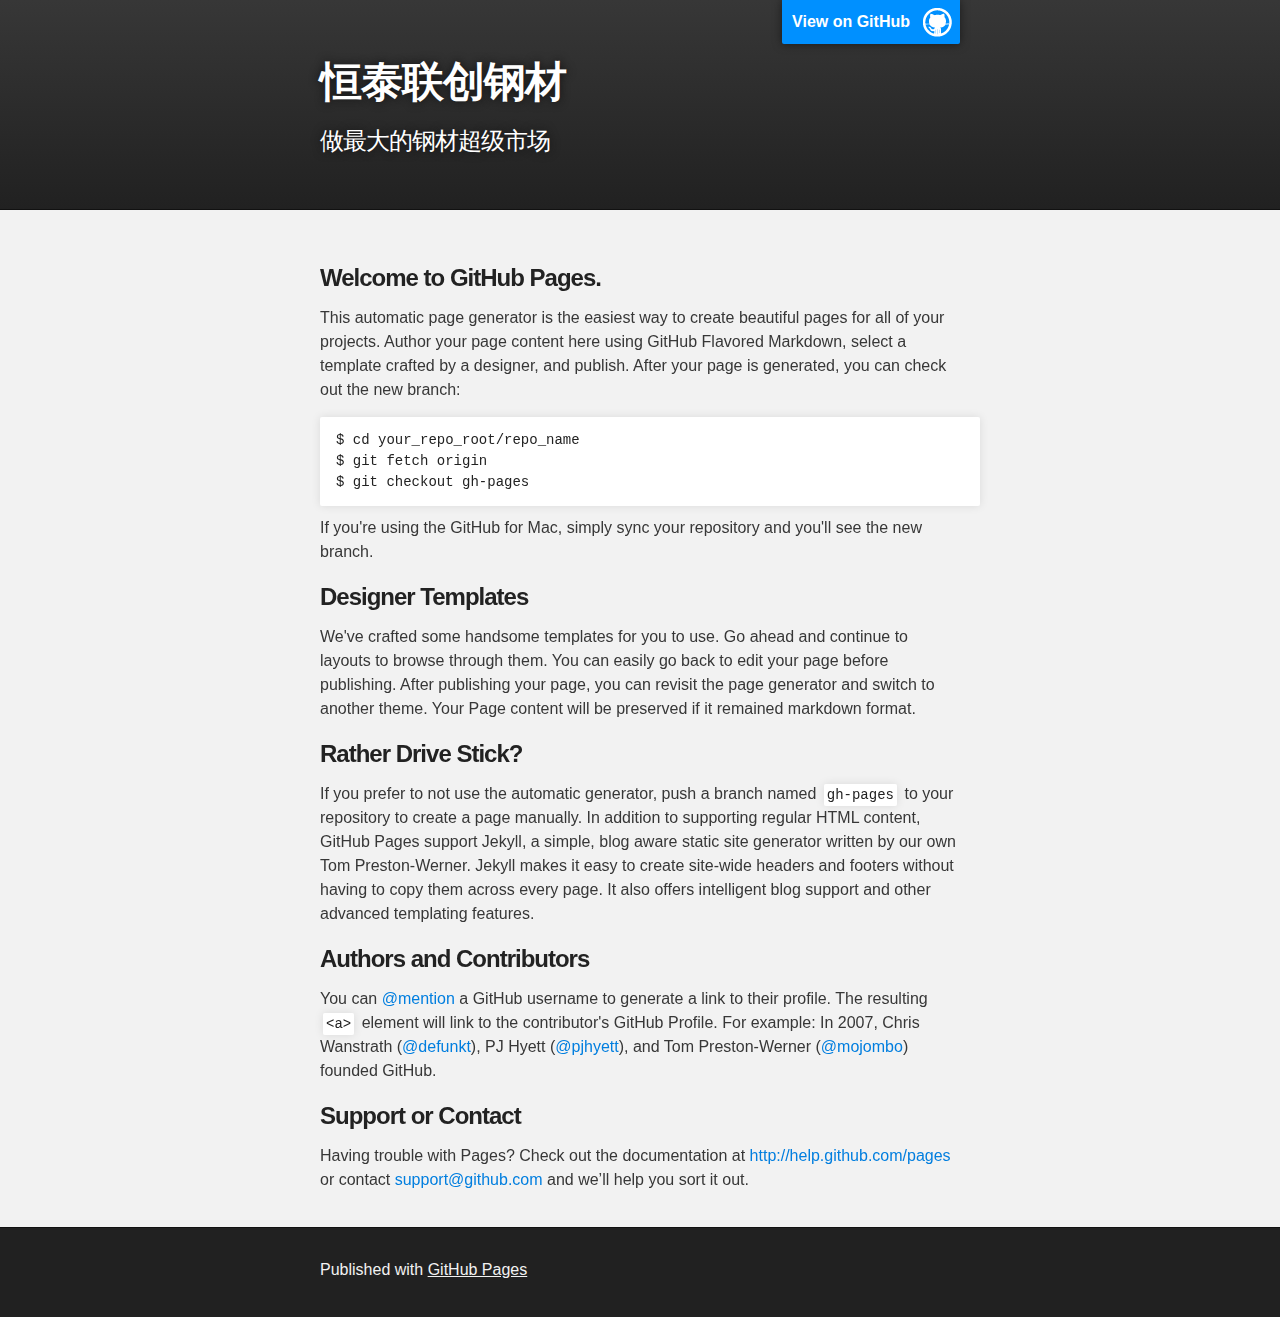
==== index.html @ 29520fbf "Replace master branch with page content via GitHub" ====
<!DOCTYPE html>
<html>

  <head>
    <meta charset='utf-8'>
    <meta http-equiv="X-UA-Compatible" content="chrome=1">
    <meta name="description" content="恒泰联创钢材 : 做最大的钢材超级市场">

    <link rel="stylesheet" type="text/css" media="screen" href="stylesheets/stylesheet.css">

    <title>恒泰联创钢材</title>
  </head>

  <body>

    <!-- HEADER -->
    <div id="header_wrap" class="outer">
        <header class="inner">
          <a id="forkme_banner" href="https://github.com/htsteel">View on GitHub</a>

          <h1 id="project_title">恒泰联创钢材</h1>
          <h2 id="project_tagline">做最大的钢材超级市场</h2>

        </header>
    </div>

    <!-- MAIN CONTENT -->
    <div id="main_content_wrap" class="outer">
      <section id="main_content" class="inner">
        <h3>
<a name="welcome-to-github-pages" class="anchor" href="#welcome-to-github-pages"><span class="octicon octicon-link"></span></a>Welcome to GitHub Pages.</h3>

<p>This automatic page generator is the easiest way to create beautiful pages for all of your projects. Author your page content here using GitHub Flavored Markdown, select a template crafted by a designer, and publish. After your page is generated, you can check out the new branch:</p>

<pre><code>$ cd your_repo_root/repo_name
$ git fetch origin
$ git checkout gh-pages
</code></pre>

<p>If you're using the GitHub for Mac, simply sync your repository and you'll see the new branch.</p>

<h3>
<a name="designer-templates" class="anchor" href="#designer-templates"><span class="octicon octicon-link"></span></a>Designer Templates</h3>

<p>We've crafted some handsome templates for you to use. Go ahead and continue to layouts to browse through them. You can easily go back to edit your page before publishing. After publishing your page, you can revisit the page generator and switch to another theme. Your Page content will be preserved if it remained markdown format.</p>

<h3>
<a name="rather-drive-stick" class="anchor" href="#rather-drive-stick"><span class="octicon octicon-link"></span></a>Rather Drive Stick?</h3>

<p>If you prefer to not use the automatic generator, push a branch named <code>gh-pages</code> to your repository to create a page manually. In addition to supporting regular HTML content, GitHub Pages support Jekyll, a simple, blog aware static site generator written by our own Tom Preston-Werner. Jekyll makes it easy to create site-wide headers and footers without having to copy them across every page. It also offers intelligent blog support and other advanced templating features.</p>

<h3>
<a name="authors-and-contributors" class="anchor" href="#authors-and-contributors"><span class="octicon octicon-link"></span></a>Authors and Contributors</h3>

<p>You can <a href="https://github.com/blog/821" class="user-mention">@mention</a> a GitHub username to generate a link to their profile. The resulting <code>&lt;a&gt;</code> element will link to the contributor's GitHub Profile. For example: In 2007, Chris Wanstrath (<a href="https://github.com/defunkt" class="user-mention">@defunkt</a>), PJ Hyett (<a href="https://github.com/pjhyett" class="user-mention">@pjhyett</a>), and Tom Preston-Werner (<a href="https://github.com/mojombo" class="user-mention">@mojombo</a>) founded GitHub.</p>

<h3>
<a name="support-or-contact" class="anchor" href="#support-or-contact"><span class="octicon octicon-link"></span></a>Support or Contact</h3>

<p>Having trouble with Pages? Check out the documentation at <a href="http://help.github.com/pages">http://help.github.com/pages</a> or contact <a href="mailto:support@github.com">support@github.com</a> and we’ll help you sort it out.</p>
      </section>
    </div>

    <!-- FOOTER  -->
    <div id="footer_wrap" class="outer">
      <footer class="inner">
        <p>Published with <a href="http://pages.github.com">GitHub Pages</a></p>
      </footer>
    </div>

              <script type="text/javascript">
            var gaJsHost = (("https:" == document.location.protocol) ? "https://ssl." : "http://www.");
            document.write(unescape("%3Cscript src='" + gaJsHost + "google-analytics.com/ga.js' type='text/javascript'%3E%3C/script%3E"));
          </script>
          <script type="text/javascript">
            try {
              var pageTracker = _gat._getTracker("UA-55082511-1");
            pageTracker._trackPageview();
            } catch(err) {}
          </script>


  </body>
</html>
---- stylesheets/stylesheet.css ----
/*******************************************************************************
Slate Theme for GitHub Pages
by Jason Costello, @jsncostello
*******************************************************************************/

@import url(pygment_trac.css);

/*******************************************************************************
MeyerWeb Reset
*******************************************************************************/

html, body, div, span, applet, object, iframe,
h1, h2, h3, h4, h5, h6, p, blockquote, pre,
a, abbr, acronym, address, big, cite, code,
del, dfn, em, img, ins, kbd, q, s, samp,
small, strike, strong, sub, sup, tt, var,
b, u, i, center,
dl, dt, dd, ol, ul, li,
fieldset, form, label, legend,
table, caption, tbody, tfoot, thead, tr, th, td,
article, aside, canvas, details, embed,
figure, figcaption, footer, header, hgroup,
menu, nav, output, ruby, section, summary,
time, mark, audio, video {
  margin: 0;
  padding: 0;
  border: 0;
  font: inherit;
  vertical-align: baseline;
}

/* HTML5 display-role reset for older browsers */
article, aside, details, figcaption, figure,
footer, header, hgroup, menu, nav, section {
  display: block;
}

ol, ul {
  list-style: none;
}

table {
  border-collapse: collapse;
  border-spacing: 0;
}

/*******************************************************************************
Theme Styles
*******************************************************************************/

body {
  box-sizing: border-box;
  color:#373737;
  background: #212121;
  font-size: 16px;
  font-family: 'Myriad Pro', Calibri, Helvetica, Arial, sans-serif;
  line-height: 1.5;
  -webkit-font-smoothing: antialiased;
}

h1, h2, h3, h4, h5, h6 {
  margin: 10px 0;
  font-weight: 700;
  color:#222222;
  font-family: 'Lucida Grande', 'Calibri', Helvetica, Arial, sans-serif;
  letter-spacing: -1px;
}

h1 {
  font-size: 36px;
  font-weight: 700;
}

h2 {
  padding-bottom: 10px;
  font-size: 32px;
  background: url('../images/bg_hr.png') repeat-x bottom;
}

h3 {
  font-size: 24px;
}

h4 {
  font-size: 21px;
}

h5 {
  font-size: 18px;
}

h6 {
  font-size: 16px;
}

p {
  margin: 10px 0 15px 0;
}

footer p {
  color: #f2f2f2;
}

a {
  text-decoration: none;
  color: #007edf;
  text-shadow: none;

  transition: color 0.5s ease;
  transition: text-shadow 0.5s ease;
  -webkit-transition: color 0.5s ease;
  -webkit-transition: text-shadow 0.5s ease;
  -moz-transition: color 0.5s ease;
  -moz-transition: text-shadow 0.5s ease;
  -o-transition: color 0.5s ease;
  -o-transition: text-shadow 0.5s ease;
  -ms-transition: color 0.5s ease;
  -ms-transition: text-shadow 0.5s ease;
}

a:hover, a:focus {text-decoration: underline;}

footer a {
  color: #F2F2F2;
  text-decoration: underline;
}

em {
  font-style: italic;
}

strong {
  font-weight: bold;
}

img {
  position: relative;
  margin: 0 auto;
  max-width: 739px;
  padding: 5px;
  margin: 10px 0 10px 0;
  border: 1px solid #ebebeb;

  box-shadow: 0 0 5px #ebebeb;
  -webkit-box-shadow: 0 0 5px #ebebeb;
  -moz-box-shadow: 0 0 5px #ebebeb;
  -o-box-shadow: 0 0 5px #ebebeb;
  -ms-box-shadow: 0 0 5px #ebebeb;
}

p img {
  display: inline;
  margin: 0;
  padding: 0;
  vertical-align: middle;
  text-align: center;
  border: none;
}

pre, code {
  width: 100%;
  color: #222;
  background-color: #fff;

  font-family: Monaco, "Bitstream Vera Sans Mono", "Lucida Console", Terminal, monospace;
  font-size: 14px;

  border-radius: 2px;
  -moz-border-radius: 2px;
  -webkit-border-radius: 2px;
}

pre {
  width: 100%;
  padding: 10px;
  box-shadow: 0 0 10px rgba(0,0,0,.1);
  overflow: auto;
}

code {
  padding: 3px;
  margin: 0 3px;
  box-shadow: 0 0 10px rgba(0,0,0,.1);
}

pre code {
  display: block;
  box-shadow: none;
}

blockquote {
  color: #666;
  margin-bottom: 20px;
  padding: 0 0 0 20px;
  border-left: 3px solid #bbb;
}


ul, ol, dl {
  margin-bottom: 15px
}

ul {
  list-style: inside;
  padding-left: 20px;
}

ol {
  list-style: decimal inside;
  padding-left: 20px;
}

dl dt {
  font-weight: bold;
}

dl dd {
  padding-left: 20px;
  font-style: italic;
}

dl p {
  padding-left: 20px;
  font-style: italic;
}

hr {
  height: 1px;
  margin-bottom: 5px;
  border: none;
  background: url('../images/bg_hr.png') repeat-x center;
}

table {
  border: 1px solid #373737;
  margin-bottom: 20px;
  text-align: left;
 }

th {
  font-family: 'Lucida Grande', 'Helvetica Neue', Helvetica, Arial, sans-serif;
  padding: 10px;
  background: #373737;
  color: #fff;
 }

td {
  padding: 10px;
  border: 1px solid #373737;
 }

form {
  background: #f2f2f2;
  padding: 20px;
}

/*******************************************************************************
Full-Width Styles
*******************************************************************************/

.outer {
  width: 100%;
}

.inner {
  position: relative;
  max-width: 640px;
  padding: 20px 10px;
  margin: 0 auto;
}

#forkme_banner {
  display: block;
  position: absolute;
  top:0;
  right: 10px;
  z-index: 10;
  padding: 10px 50px 10px 10px;
  color: #fff;
  background: url('../images/blacktocat.png') #0090ff no-repeat 95% 50%;
  font-weight: 700;
  box-shadow: 0 0 10px rgba(0,0,0,.5);
  border-bottom-left-radius: 2px;
  border-bottom-right-radius: 2px;
}

#header_wrap {
  background: #212121;
  background: -moz-linear-gradient(top, #373737, #212121);
  background: -webkit-linear-gradient(top, #373737, #212121);
  background: -ms-linear-gradient(top, #373737, #212121);
  background: -o-linear-gradient(top, #373737, #212121);
  background: linear-gradient(top, #373737, #212121);
}

#header_wrap .inner {
  padding: 50px 10px 30px 10px;
}

#project_title {
  margin: 0;
  color: #fff;
  font-size: 42px;
  font-weight: 700;
  text-shadow: #111 0px 0px 10px;
}

#project_tagline {
  color: #fff;
  font-size: 24px;
  font-weight: 300;
  background: none;
  text-shadow: #111 0px 0px 10px;
}

#downloads {
  position: absolute;
  width: 210px;
  z-index: 10;
  bottom: -40px;
  right: 0;
  height: 70px;
  background: url('../images/icon_download.png') no-repeat 0% 90%;
}

.zip_download_link {
  display: block;
  float: right;
  width: 90px;
  height:70px;
  text-indent: -5000px;
  overflow: hidden;
  background: url(../images/sprite_download.png) no-repeat bottom left;
}

.tar_download_link {
  display: block;
  float: right;
  width: 90px;
  height:70px;
  text-indent: -5000px;
  overflow: hidden;
  background: url(../images/sprite_download.png) no-repeat bottom right;
  margin-left: 10px;
}

.zip_download_link:hover {
  background: url(../images/sprite_download.png) no-repeat top left;
}

.tar_download_link:hover {
  background: url(../images/sprite_download.png) no-repeat top right;
}

#main_content_wrap {
  background: #f2f2f2;
  border-top: 1px solid #111;
  border-bottom: 1px solid #111;
}

#main_content {
  padding-top: 40px;
}

#footer_wrap {
  background: #212121;
}



/*******************************************************************************
Small Device Styles
*******************************************************************************/

@media screen and (max-width: 480px) {
  body {
    font-size:14px;
  }

  #downloads {
    display: none;
  }

  .inner {
    min-width: 320px;
    max-width: 480px;
  }

  #project_title {
  font-size: 32px;
  }

  h1 {
    font-size: 28px;
  }

  h2 {
    font-size: 24px;
  }

  h3 {
    font-size: 21px;
  }

  h4 {
    font-size: 18px;
  }

  h5 {
    font-size: 14px;
  }

  h6 {
    font-size: 12px;
  }

  code, pre {
    min-width: 320px;
    max-width: 480px;
    font-size: 11px;
  }

}
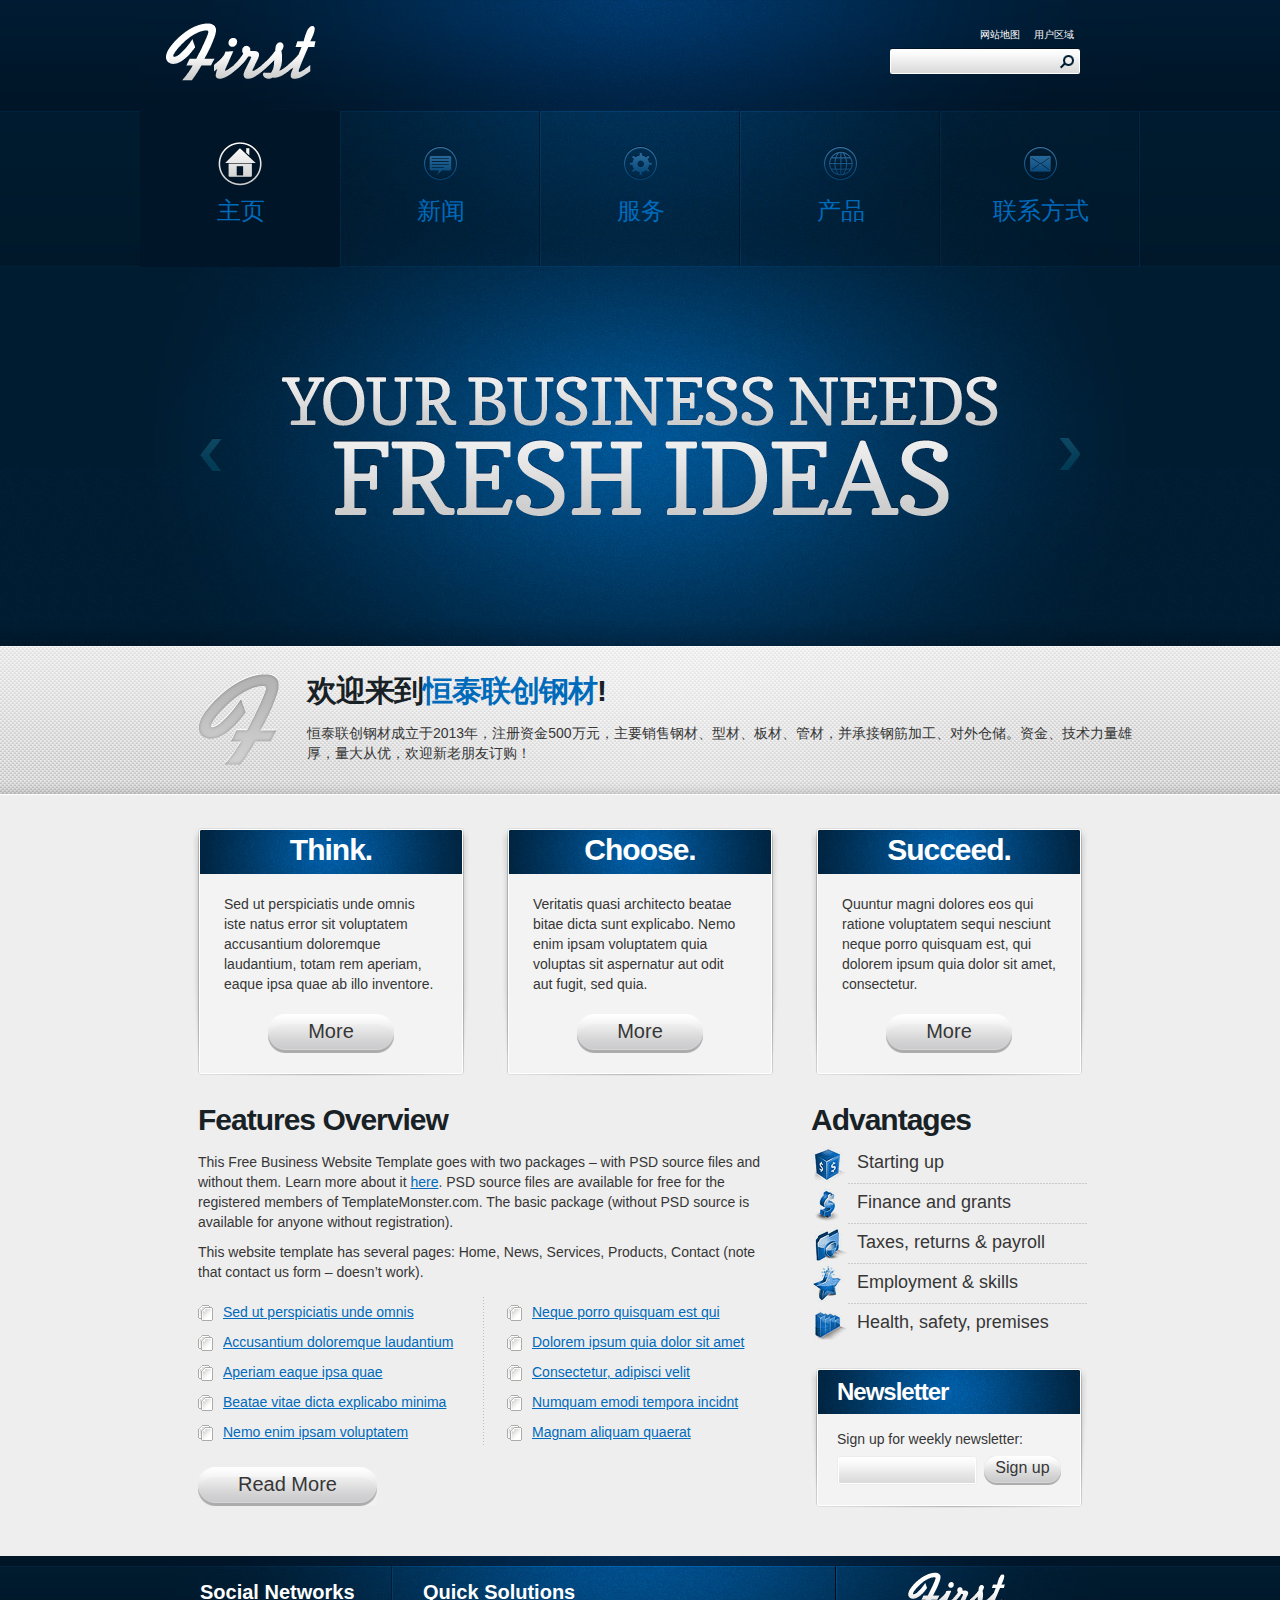
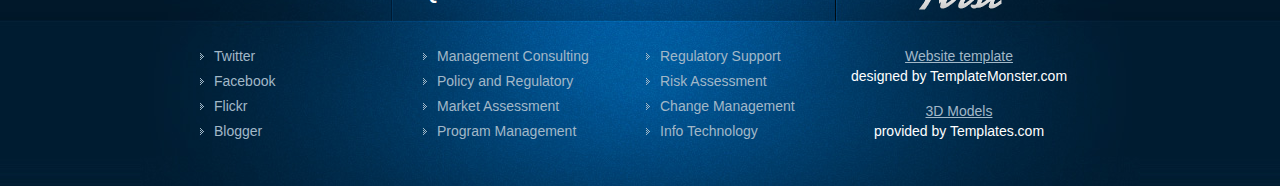
==== commit a1f0b3a0: "Update home page" ====
--- a/index.html
+++ b/index.html
@@ -1,84 +1,252 @@
-<!DOCTYPE html>
-<html>
-
-  <head>
-    <meta charset='utf-8'>
-    <meta http-equiv="X-UA-Compatible" content="chrome=1">
-    <meta name="description" content="恒泰联创钢材 : 做最大的钢材超级市场">
-
-    <link rel="stylesheet" type="text/css" media="screen" href="stylesheets/stylesheet.css">
-
-    <title>恒泰联创钢材</title>
-  </head>
-
-  <body>
-
-    <!-- HEADER -->
-    <div id="header_wrap" class="outer">
-        <header class="inner">
-          <a id="forkme_banner" href="https://github.com/htsteel">View on GitHub</a>
-
-          <h1 id="project_title">恒泰联创钢材</h1>
-          <h2 id="project_tagline">做最大的钢材超级市场</h2>
-
-        </header>
-    </div>
-
-    <!-- MAIN CONTENT -->
-    <div id="main_content_wrap" class="outer">
-      <section id="main_content" class="inner">
-        <h3>
-<a name="welcome-to-github-pages" class="anchor" href="#welcome-to-github-pages"><span class="octicon octicon-link"></span></a>Welcome to GitHub Pages.</h3>
-
-<p>This automatic page generator is the easiest way to create beautiful pages for all of your projects. Author your page content here using GitHub Flavored Markdown, select a template crafted by a designer, and publish. After your page is generated, you can check out the new branch:</p>
-
-<pre><code>$ cd your_repo_root/repo_name
-$ git fetch origin
-$ git checkout gh-pages
-</code></pre>
-
-<p>If you're using the GitHub for Mac, simply sync your repository and you'll see the new branch.</p>
-
-<h3>
-<a name="designer-templates" class="anchor" href="#designer-templates"><span class="octicon octicon-link"></span></a>Designer Templates</h3>
-
-<p>We've crafted some handsome templates for you to use. Go ahead and continue to layouts to browse through them. You can easily go back to edit your page before publishing. After publishing your page, you can revisit the page generator and switch to another theme. Your Page content will be preserved if it remained markdown format.</p>
-
-<h3>
-<a name="rather-drive-stick" class="anchor" href="#rather-drive-stick"><span class="octicon octicon-link"></span></a>Rather Drive Stick?</h3>
-
-<p>If you prefer to not use the automatic generator, push a branch named <code>gh-pages</code> to your repository to create a page manually. In addition to supporting regular HTML content, GitHub Pages support Jekyll, a simple, blog aware static site generator written by our own Tom Preston-Werner. Jekyll makes it easy to create site-wide headers and footers without having to copy them across every page. It also offers intelligent blog support and other advanced templating features.</p>
-
-<h3>
-<a name="authors-and-contributors" class="anchor" href="#authors-and-contributors"><span class="octicon octicon-link"></span></a>Authors and Contributors</h3>
-
-<p>You can <a href="https://github.com/blog/821" class="user-mention">@mention</a> a GitHub username to generate a link to their profile. The resulting <code>&lt;a&gt;</code> element will link to the contributor's GitHub Profile. For example: In 2007, Chris Wanstrath (<a href="https://github.com/defunkt" class="user-mention">@defunkt</a>), PJ Hyett (<a href="https://github.com/pjhyett" class="user-mention">@pjhyett</a>), and Tom Preston-Werner (<a href="https://github.com/mojombo" class="user-mention">@mojombo</a>) founded GitHub.</p>
-
-<h3>
-<a name="support-or-contact" class="anchor" href="#support-or-contact"><span class="octicon octicon-link"></span></a>Support or Contact</h3>
-
-<p>Having trouble with Pages? Check out the documentation at <a href="http://help.github.com/pages">http://help.github.com/pages</a> or contact <a href="mailto:support@github.com">support@github.com</a> and we’ll help you sort it out.</p>
-      </section>
-    </div>
-
-    <!-- FOOTER  -->
-    <div id="footer_wrap" class="outer">
-      <footer class="inner">
-        <p>Published with <a href="http://pages.github.com">GitHub Pages</a></p>
-      </footer>
-    </div>
-
-              <script type="text/javascript">
-            var gaJsHost = (("https:" == document.location.protocol) ? "https://ssl." : "http://www.");
-            document.write(unescape("%3Cscript src='" + gaJsHost + "google-analytics.com/ga.js' type='text/javascript'%3E%3C/script%3E"));
-          </script>
-          <script type="text/javascript">
-            try {
-              var pageTracker = _gat._getTracker("UA-55082511-1");
-            pageTracker._trackPageview();
-            } catch(err) {}
-          </script>
-
-
-  </body>
-</html>
+﻿<!DOCTYPE html>
+<html lang="en">
+<head>
+<title>恒泰联创钢材</title>
+<meta charset="utf-8">
+<link rel="stylesheet" href="css/reset.css" type="text/css" media="all">
+<link rel="stylesheet" href="css/layout.css" type="text/css" media="all">
+<link rel="stylesheet" href="css/style.css" type="text/css" media="all">
+<script type="text/javascript" src="js/jquery-1.4.2.js" ></script>
+<script type="text/javascript" src="js/cufon-yui.js"></script>
+<script type="text/javascript" src="js/cufon-replace.js"></script>  
+<script type="text/javascript" src="js/jquery.nivo.slider.pack.js"></script>
+<script type="text/javascript" src="js/imagepreloader.js"></script>
+<script type="text/javascript">
+	preloadImages([
+	'images/menu1_active.gif',
+	'images/menu2_active.gif',
+	'images/menu3_active.gif',
+	'images/menu4_active.gif',
+	'images/marker_right_active.jpg',
+	'images/marker_left_active.jpg',
+	'images/menu5_active.gif']);
+</script>
+<!--[if lt IE 9]>
+	<script type="text/javascript" src="http://info.template-help.com/files/ie6_warning/ie6_script_other.js"></script>
+	<script type="text/javascript" src="js/html5.js"></script>
+<![endif]-->
+</head>
+<body id="page1">
+<div class="body1">
+	<div class="body2">
+		<div class="main">
+<!-- header -->
+			<header>
+				<div class="wrapper">
+					<h1><a href="index.html" id="logo">First</a></h1>
+					<div class="right">
+						<nav>
+							<ul id="top_nav">
+								<li><a href="#">用户区域</a></li>
+								<li><a href="#">网站地图</a></li>
+							</ul>
+							<form id="search" method="post">
+								<div>
+									<input type="submit" class="submit" value="">
+									<input type="text" class="input">
+								</div>
+							</form>
+						</nav>
+					</div>
+				</div>
+				<nav id="menu">
+					<ul>
+						<li class="nav1" id="active"><a href="index.html">主页</a></li>
+						<li class="nav2"><a href="News.html">新闻</a></li>
+						<li class="nav3"><a href="Services.html">服务</a></li>
+						<li class="nav4"><a href="Products.html">产品</a></li>
+						<li class="nav5"><a href="Contact.html">联系方式</a></li>
+					</ul>
+				</nav>
+			</header>
+			</div>
+		</div>
+	</div>
+	<div class="body3">
+		<div class="body4">
+			<div class="main">
+				<div class="slogan">
+					<div id="slider">
+						<img src="images/text1.jpg" alt="">	
+						<img src="images/text2.jpg" alt="">	
+						<img src="images/text3.jpg" alt="">				
+					</div>
+				</div>
+			</div>
+		</div>
+	</div>
+<!-- / header -->
+<!-- content -->
+	<div class="body5">
+		<div class="body6">
+			<div class="main">
+				<div class="wrapper">
+					<figure class="left"><img src="images/letter1.png" alt=""></figure>
+					<h2>欢迎来到<span>恒泰联创钢材</span>!</h2>
+					恒泰联创钢材成立于2013年，注册资金500万元，主要销售钢材、型材、板材、管材，并承接钢筋加工、对外仓储。资金、技术力量雄厚，量大从优，欢迎新老朋友订购！
+				</div>
+			</div>
+		</div>
+	</div>
+	<div class="body7">
+		<div class="main">
+			<section id="content">
+				<div class="wrapper">
+				<article class="col1">
+					<div class="box1"><div class="box1_bot"><div class="box1_top">
+						<div class="pad"><div class="pad1">
+							<h2 class="center">Think.</h2>
+							<p>Sed ut perspiciatis unde omnis iste natus error sit voluptatem accusantium doloremque laudantium, totam rem aperiam, eaque ipsa quae ab illo inventore.</p>
+							<div class="wrapper center">
+								<a href="#" class="button"><span><span>More</span></span></a>
+							</div>
+						</div></div>
+					</div></div></div>
+        		</article>
+				<article class="col1 pad_left1">
+					<div class="box1"><div class="box1_bot"><div class="box1_top">
+						<div class="pad">
+								<div class="pad1">
+							<h2 class="center">Choose.</h2>
+							<p>Veritatis quasi architecto beatae bitae dicta sunt explicabo. Nemo enim ipsam voluptatem quia voluptas sit aspernatur aut odit aut fugit, sed quia.</p>
+							<div class="wrapper center">
+								<a href="#" class="button"><span><span>More</span></span></a>
+							</div>
+						</div></div>
+					</div></div></div>
+        		</article>
+				<article class="col1 pad_left1">
+					<div class="box1"><div class="box1_bot"><div class="box1_top">
+						<div class="pad">
+								<div class="pad1">
+							<h2 class="center">Succeed.</h2>
+							<p>Quuntur magni dolores eos qui ratione voluptatem sequi nesciunt neque porro quisquam est, qui dolorem ipsum quia dolor sit amet, consectetur.</p>
+							<div class="wrapper center">
+								<a href="#" class="button"><span><span>More</span></span></a>
+							</div>
+						</div></div>
+					</div></div></div>
+        		</article>
+				</div>
+				<div class="wrapper">
+					<article class="col2">
+						<div class="pad1">
+							<h2>Features Overview</h2>
+							<p class="pad_bot1">This Free Business Website Template goes with two packages – with PSD source files and without them. Learn more about it <a target="_blank" href="http://blog.templatemonster.com/2011/02/28/free-website-template-efficient-business/" rel="nofollow">here</a>. PSD source files are available for free for the registered members of TemplateMonster.com. The basic package (without PSD source is available for anyone without registration).</p>
+							<p class="pad_bot2">
+									This website template has several pages: Home, News, Services, Products, Contact (note that contact us form – doesn’t work).</p>
+							<div class="wrapper line1 marg_bot1">
+								<ul class="col1 list1">
+									<li><a href="#">Sed ut perspiciatis unde omnis</a></li>
+									<li><a href="#">Accusantium doloremque laudantium</a></li>
+									<li><a href="#">Aperiam eaque ipsa quae</a></li>
+									<li><a href="#">Beatae vitae dicta explicabo minima</a></li>
+									<li><a href="#">Nemo enim ipsam voluptatem</a></li>
+								</ul>
+								<ul class="list1 pad_left1 left">
+									<li><a href="#">Neque porro quisquam est qui</a></li>
+									<li><a href="#">Dolorem ipsum quia dolor sit amet</a></li>
+									<li><a href="#">Consectetur, adipisci velit</a></li>
+									<li><a href="#">Numquam emodi tempora incidnt</a></li>
+									<li><a href="#">Magnam aliquam quaerat</a></li>
+								</ul>
+							</div>
+							<a href="#" class="button"><span><span>Read More</span></span></a>
+						</div>
+					</article>
+					<article class="col1 pad_left1">
+						<h2>Advantages</h2>
+						<ul class="list2">
+							<li><a href="#"><img src="images/icon1.jpg" alt="">Starting up</a></li>
+							<li><a href="#"><img src="images/icon2.jpg" alt="">Finance and grants</a></li>
+							<li><a href="#"><img src="images/icon3.jpg" alt="">Taxes, returns &amp; payroll</a></li>
+							<li><a href="#"><img src="images/icon4.jpg" alt="">Employment &amp; skills</a></li>
+							<li class="bg_none"><a href="#"><img src="images/icon5.jpg" alt="">Health, safety, premises</a></li>
+						</ul>
+						<div class="box1"><div class="box1_bot"><div class="box1_top">
+							<div class="pad">
+								<h2>Newsletter</h2>
+								Sign up for weekly newsletter:
+								<form id="sign_up" method="post">
+									<div>
+										<input type="text" class="input">
+										<a href="#" onClick="document.getElementById('sign_up').submit()">Sign up</a>
+									</div>
+								</form>
+							</div>
+						</div></div></div>
+					</article>
+				</div>
+			</section>
+		</div>
+	</div>
+			<!-- / content -->
+			<!-- footer -->
+	<div class="body8">
+	<div class="body9">
+		<div class="main">
+			<footer>
+				<div class="col_1">
+					<h3>Social Networks</h3>
+					<ul class="list3">
+						<li><a href="#">Twitter</a></li>
+						<li><a href="#">Facebook</a></li>
+						<li><a href="#">Flickr</a></li>
+						<li><a href="#">Blogger</a></li>
+					</ul>
+				</div>
+				<div class="col_2 pad_left1">
+					<h3>Quick Solutions</h3>
+					<div class="wrapper">
+						<ul class="list3 col_1">
+							<li><a href="#">Management Consulting</a></li>
+							<li><a href="#">Policy and Regulatory</a></li>
+							<li><a href="#">Market Assessment</a></li>
+							<li><a href="#">Program Management</a></li>
+						</ul>
+						<ul class="list3 col_1 pad_left1">
+							<li><a href="#">Regulatory Support</a></li>
+							<li><a href="#">Risk Assessment</a></li>
+							<li><a href="#">Change Management</a></li>
+							<li><a href="#">Info Technology</a></li>
+						</ul>
+					</div>
+				</div>
+				<div class="col_3">
+					<a href="index.html" id="footer_logo">First</a>
+					<p class="center"><a href="http://www.templatemonster.com/" target="_blank">Website template</a><br>designed by TemplateMonster.com</p>
+					<p class="center"><a href="http://www.templates.com/product/3d-models/" target="_blank">3D Models</a><br>provided by Templates.com</p>
+				</div>
+			</footer>
+		</div>
+<!-- / footer -->
+	</div>
+</div>
+<script type="text/javascript"> Cufon.now(); </script>
+<script type="text/javascript">
+	$(window).load(function() {
+	$('#slider').nivoSlider({
+        effect:'sliceDown', //Specify sets like: 'fold,fade,sliceDown, sliceDownLeft, sliceUp, sliceUpLeft, sliceUpDown, sliceUpDownLeft'    
+        slices:20,
+        animSpeed:300,
+        pauseTime:9999999999,
+        startSlide:0, //Set starting Slide (0 index)
+        directionNav:true, //Next & Prev
+        directionNavHide:false, //Only show on hover
+        controlNav:false, //1,2,3...
+        controlNavThumbs:false, //Use thumbnails for Control Nav
+        controlNavThumbsFromRel:false, //Use image rel for thumbs
+        controlNavThumbsSearch: '.jpg', //Replace this with...
+        controlNavThumbsReplace: '_thumb.jpg', //...this in thumb Image src
+        keyboardNav:true, //Use left & right arrows
+        pauseOnHover:true, //Stop animation while hovering
+        manualAdvance:false, //Force manual transitions
+        captionOpacity:1, //Universal caption opacity
+        beforeChange: function(){},
+        afterChange: function(){},
+        slideshowEnd: function(){} //Triggers after all slides have been shown
+    });
+    });
+</script>
+</body>
+</html>--- a/css/layout.css
+++ b/css/layout.css
@@ -0,0 +1,11 @@
+.col1, .col2, .col3, .cols {float:left}
+.col1 {width:276px}
+.col2 {width:585px}
+/* index.html */
+/* index-1.html */
+#page2 .cols {width:525px;padding-bottom:2px}
+/* index-2.html */
+/* index-3.html */
+/* index-4.html */
+/* index-5.html */
+/* index-6.html */--- a/css/style.css
+++ b/css/style.css
@@ -0,0 +1,144 @@
+/* Getting the new tags to behave */
+article, aside, audio, canvas, command, datalist, details, embed, figcaption, figure, footer, header, hgroup, keygen, meter, nav, output, progress, section, source, video {display:block}
+mark, rp, rt, ruby, summary, time {display:inline}
+/* Left & Right alignment */
+.left {float:left}
+.right {float:right}
+.wrapper {width:100%;overflow:hidden}
+.center {text-align:center}
+body {background:#001527;border:0;font:14px Arial, Helvetica, sans-serif;color:#363636;line-height:20px}
+.css3{border-radius:8px;-moz-border-radius:8px;-webkit-border-radius:8px;box-shadow:0 0 4px rgba(0, 0, 0, .4);-moz-box-shadow:0 0 4px rgba(0, 0, 0, .4);-webkit-box-shadow:0 0 4px rgba(0, 0, 0, .4);behavior:url(js/PIE.htc);position:relative}
+.main {margin:0 auto;width:1000px;position:relative}
+.body1 {background:url(../images/bg_top_repeat.gif) top repeat-x #001527}
+.body2 {background:url(../images/bg_top1.jpg) top center no-repeat}
+.body3 {background:url(../images/bg_top2_repeat.jpg) top repeat-x}
+.body4 {background:url(../images/bg_top2.jpg) top center no-repeat;height:379px}
+.body5 {background:url(../images/bg_top3_repeat.jpg) top center repeat-x}
+.body6 {background:url(../images/bg_top3.jpg) top center no-repeat;padding:28px 28px}
+.body7 {background:#eeeeee}
+.body8 {background:url(../images/bg_bot_repeat.jpg) top repeat-x}
+.body9 {background:url(../images/bg_bot.jpg) top center no-repeat;height:230px}
+/* main layout */
+a {color:#006abb;text-decoration:underline;outline:none}
+a:hover {text-decoration:none}
+h1 {float:left;padding:21px 0 0 24px}
+h2 {font-size:30px;color:#182125;line-height:1.2em;padding:26px 0 14px 0;letter-spacing:-1px}
+h2 span {color:#006abb}
+h3 {font-size:20px;color:#fff;line-height:1.2em;padding:24px 0 40px 0}
+p {padding-bottom:20px}
+/* header */
+header{}
+#logo {display:block;background:url(../images/logo.gif) no-repeat;width:153px;height:60px;text-indent:-9999px}
+header .right{padding-right:59px;width:500px}
+#top_nav {padding:25px 0 0px 0;float:right;width:500px}
+#top_nav li {float:right;padding:0 7px}
+#top_nav li a {font-size:10px;color:#fff;text-transform:uppercase;text-decoration:none}
+#top_nav li a:hover {text-decoration:underline}
+#search {background:url(../images/search.jpg) no-repeat;width:191px;height:26px;float:right;margin-top:3px}
+#search .submit {float:right;background:none;height:26px;width:28px;cursor:pointer}
+#search .input {float:right;width:153px;height:16px;padding:5px 0 5px 10px;font:14px Arial, Helvetica, sans-serif;color:#000;background:none}
+#menu {background:url(../images/menu_border.gif) top left no-repeat;margin-top:30px}
+#menu ul {background:url(../images/menu_border.gif) top right no-repeat;width:100%;overflow:hidden}
+#menu li {float:left;padding-left:2px}
+#menu li a {display:block;height:66px;width:198px;font-size:24px;padding-top:90px;text-align:center;text-decoration:none;text-transform:uppercase}
+#menu li a:hover, #menu #menu_active a{}
+.nav1 {background:url(../images/menu1.gif) center 35px no-repeat}
+.nav2 {background:url(../images/menu2.gif) center 35px no-repeat}
+.nav3 {background:url(../images/menu3.gif) center 35px no-repeat}
+.nav4 {background:url(../images/menu4.gif) center 35px no-repeat}
+.nav5 {background:url(../images/menu5.gif) center 35px no-repeat}
+.nav1:hover, .nav1#active {background:url(../images/menu1_active.gif) center 31px no-repeat #001527}
+.nav2:hover, .nav2#active {background:url(../images/menu2_active.gif) center 31px no-repeat #001527}
+.nav3:hover, .nav3#active {background:url(../images/menu3_active.gif) center 31px no-repeat #001527}
+.nav4:hover, .nav4#active {background:url(../images/menu4_active.gif) center 31px no-repeat #001527}
+.nav5:hover, .nav5#active {background:url(../images/menu5_active.gif) center 31px no-repeat #001527}
+.slogan {background:url(../images/text.gif) center 108px no-repeat;height:141px;overflow:hidden;position:relative;padding-top:108px}
+.slogan a {margin-top:64px}
+/* The Nivo Slider styles */
+#slider {height:141px;position:absolute !important;top:0;width:981px;left:82px;top:108px}
+.nivoSlider {position:absolute}
+.nivoSlider img {top:0px;left:0px}
+/* If an image is wrapped in a link */
+.nivoSlider a.nivo-imageLink {position:absolute;top:0px;left:0px;width:100%;height:100%;border:0;padding:0;margin:0;z-index:60;display:none}
+/* The slices in the Slider */
+.nivo-slice {display:block;position:absolute;z-index:50;height:100%}
+/* Direction nav styles (e.g. Next & Prev) */
+.nivo-directionNav a {position:absolute;margin-top:63px;z-index:99;cursor:pointer;text-indent:-9999px;width:21px;height:33px}
+.nivo-prevNav {left:-22px; display:block;background:url(../images/marker_left.jpg) no-repeat}
+.nivo-nextNav {right:123px;background:url(../images/marker_right.jpg) no-repeat}
+.nivo-prevNav:hover {background:url(../images/marker_left_active.jpg) no-repeat}
+.nivo-nextNav:hover {background:url(../images/marker_right_active.jpg) no-repeat}
+/* content */
+#content {width:100%;overflow:hidden;padding:33px 0 48px 53px}
+.body6 figure {padding-left:58px}
+#page2 .body6 figure {padding-left:53px}
+#page2 #content, #page3 #content, #page4 #content, #page5 #content {padding-top:0}
+#page3 #content {padding-bottom:37px}
+#page2 .col2 figure {margin-right:10px}
+#page4 .body6 {padding-bottom:25px}
+#page4 .marg_bot1 {margin-bottom:14px}
+#page4 #content {padding-bottom:44px}
+.body6 h2 {padding:0 0 14px 0;margin-top:-1px;letter-spacing:-1px;float:left;width:820px}
+.pad_left1 {padding-left:33px}
+.pad1 {padding:0 5px}
+.pad_bot1 {padding-bottom:10px}
+.pad_bot2 {padding-bottom:15px}
+.marg_bot1 {margin-bottom:20px}
+.box1 {background:url(../images/box_repeat.gif) center repeat-y} 
+.box1_bot {background:url(../images/box_bot.gif) center bottom no-repeat}
+.box1_top {background:url(../images/box_top.jpg) center top no-repeat;width:100%}
+.box1 .pad {padding:0 26px;padding-bottom:23px}
+.box1 h2 {font-size:24px;line-height:1.2em;color:#fff;padding:10px 0 22px 0}
+.box1 h2.center {font-size:30px;line-height:1.2em;padding:4px 0 26px 0;letter-spacing:-1px}
+.box1 .button {background:url(../images/button2_bg.gif) top repeat-x}
+.box1 .button span {background:url(../images/button2_left.gif) top left no-repeat}
+.box1 .button span span {background:url(../images/button2_right.gif) top right no-repeat}
+.box2 {background:url(../images/box2_repeat.gif) left repeat-y;margin-bottom:11px} 
+.box2_top {background:url(../images/box2_top.gif) left top no-repeat}
+.box2_bot {background:url(../images/box2_bot.gif) left bottom no-repeat;width:100%}
+.box2 .pad {padding:15px 25px 13px}
+.box2 figure {margin-right:10px}
+.box2 a {display:block;margin-bottom:5px;text-decoration:none;margin-top:-2px}
+.box2 a:hover {text-decoration:underline}
+.box2 .cols {width:490px}
+.button {background:url(../images/button1_bg.gif) top repeat-x;display:inline-block;font-size:20px;color:#363636;line-height:34px;text-decoration:none}
+.button span {display:block;background:url(../images/button1_left.gif) top left no-repeat}
+.button span span {padding:0 40px;background:url(../images/button1_right.gif) top right no-repeat;height:39px}
+.button:hover {color:#006abb} 
+.font1 {font-size:12px;display:block;padding-bottom:5px;margin-top:-2px}
+.line1 {background:url(../images/line_ver1.gif) 285px 0 repeat-y}
+.list1 li {line-height:30px}
+.list1 li a {padding-left:25px;background:url(../images/marker_1.gif) 0 8px no-repeat;display:inline-block}
+.list2 {margin-top:-8px;padding-bottom:24px}
+.list2 li {line-height:37px;background:url(../images/line_hor1.gif) bottom repeat-x}
+.list2 .bg_none {background:none}
+.list2 li a {font-size:18px;color:#363636;text-decoration:none}
+.list2 li a:hover {color:#006abb}
+.list2 li img {margin-right:10px}
+.list3 li {line-height:25px}
+.list3 li a {text-decoration:none;padding-left:14px;background:url(../images/marker_2.gif) 0 5px no-repeat}
+.list3 li a:hover {text-decoration:underline}
+/* footer */
+footer {padding:0 0 0 60px;color:#fff}
+footer a {color:#a2b8c8}
+footer p {padding-bottom:15px}
+.col_1 {width:190px;float:left}
+.col_2 {width:413px;float:left}
+.col_3 {width:230px;float:left;padding-left:8px}
+#footer_logo {display:block;margin:15px 0 36px 64px;background:url(../images/footer_logo.gif) no-repeat;width:98px;height:39px;text-indent:-9999px}
+/* forms */
+#ContactForm {margin-top:-4px;line-height:26px}
+#ContactForm strong {float:left;width:70px;font-weight:normal}
+#ContactForm .wrapper {min-height:30px}
+#ContactForm .bg {background:url(../images/input2.gif) no-repeat;float:left}
+#ContactForm .textarea_box {min-height:260px}
+#ContactForm .textarea_box .bg {background:url(../images/textarea.gif) no-repeat;float:left}
+#ContactForm a span span {padding:0}
+#ContactForm a {margin-right:20px;float:right;width:110px;text-align:center}
+#ContactForm .input {width:277px;height:17px;background:none;padding:6px 10px;color:#000;font:14px Arial, Helvetica, sans-serif}
+#ContactForm textarea {overflow:auto;width:464px;height:228px;background:none;padding:6px 10px;color:#000;font:14px Arial, Helvetica, sans-serif;margin:0}
+#sign_up {width:100%;height:29px;overflow:hidden;padding-top:7px}
+#sign_up .input {float:left;background:url(../images/input.gif) no-repeat;width:120px;height:17px;padding:6px 10px;font:14px Arial, Helvetica, sans-serif;color:#000;margin-right:7px}
+#sign_up a {font-size:16px;float:left;background:url(../images/sign_up.gif) no-repeat;width:77px;text-align:center;line-height:24px;height:29px;color:#363636;text-decoration:none}
+#sign_up a:hover {color:#006abb}
+#sign_up{}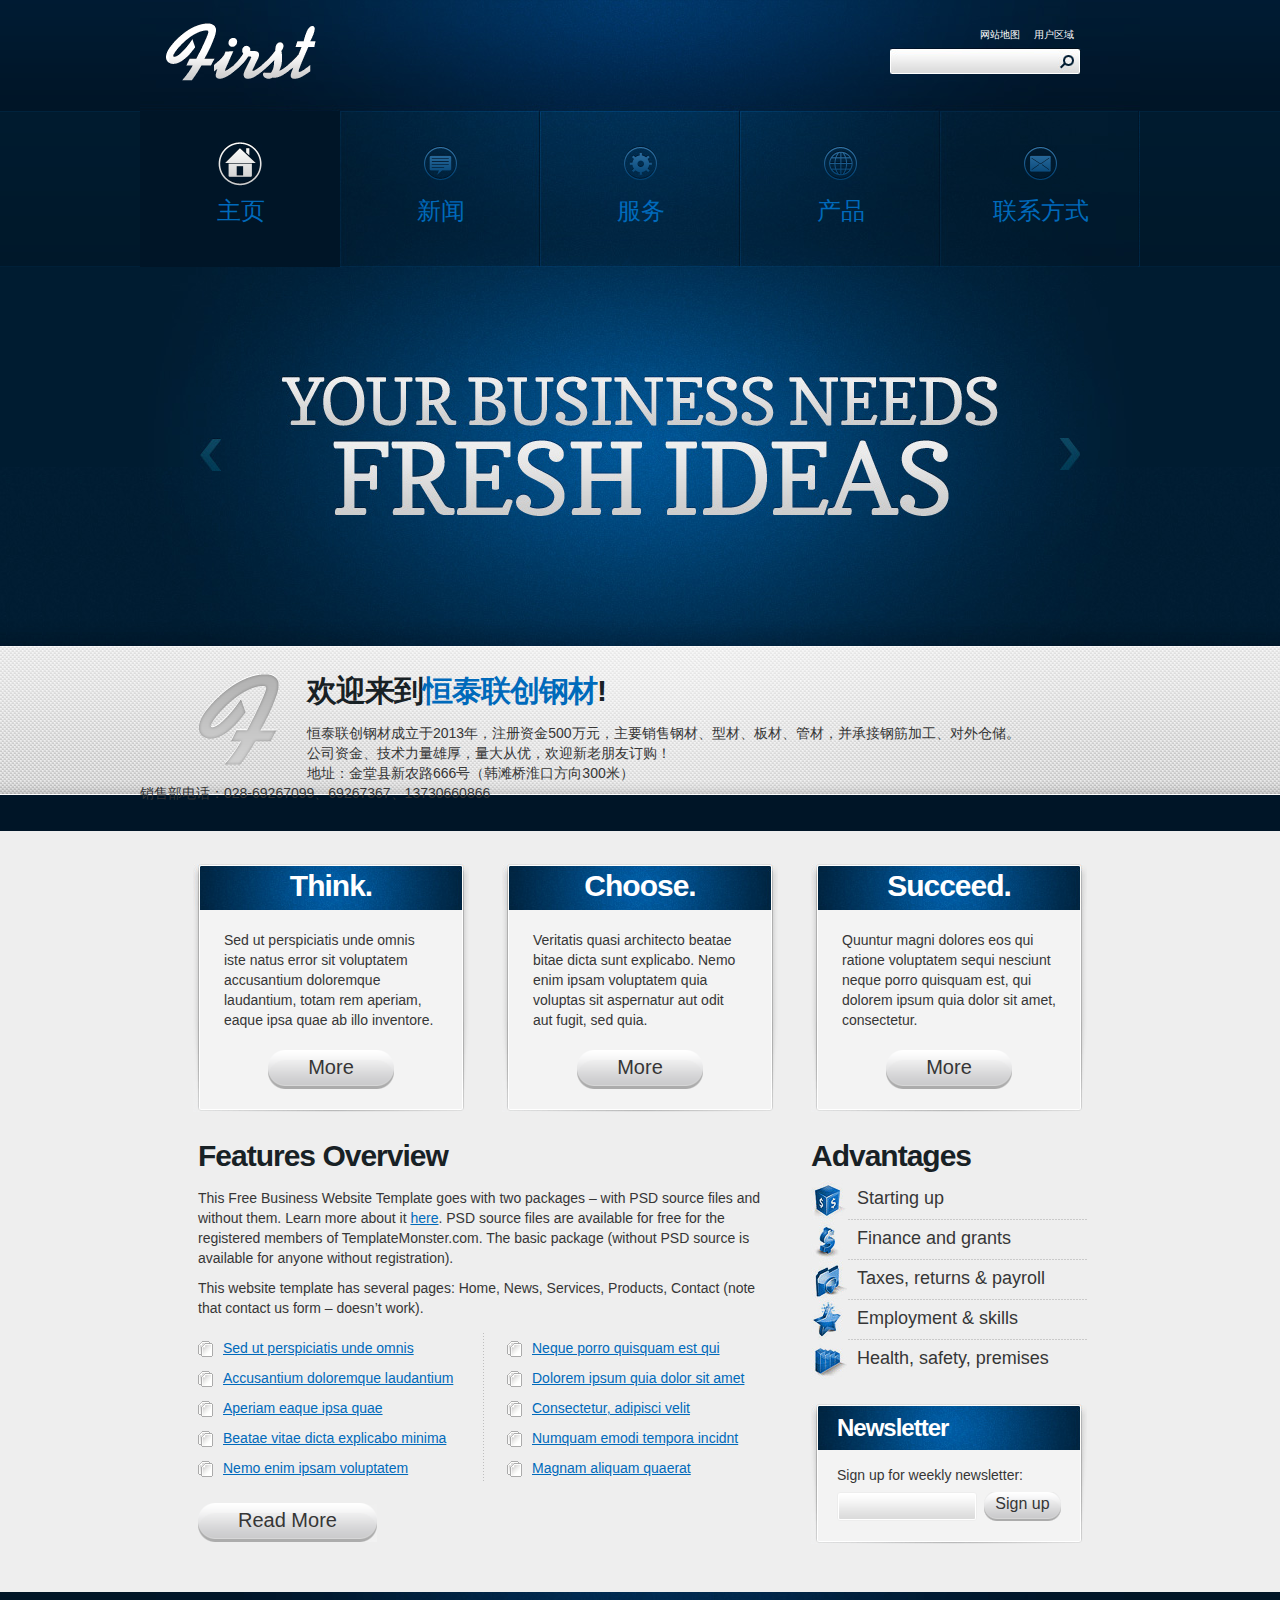
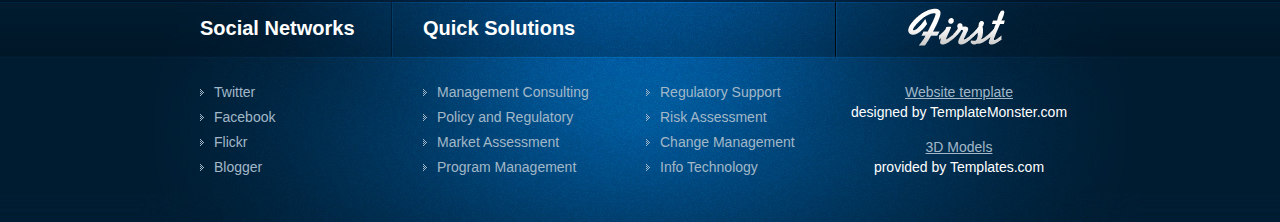
==== commit acc9c992: "Update Home page" ====
--- a/index.html
+++ b/index.html
@@ -83,7 +83,10 @@
 				<div class="wrapper">
 					<figure class="left"><img src="images/letter1.png" alt=""></figure>
 					<h2>欢迎来到<span>恒泰联创钢材</span>!</h2>
-					恒泰联创钢材成立于2013年，注册资金500万元，主要销售钢材、型材、板材、管材，并承接钢筋加工、对外仓储。资金、技术力量雄厚，量大从优，欢迎新老朋友订购！
+					恒泰联创钢材成立于2013年，注册资金500万元，主要销售钢材、型材、板材、管材，并承接钢筋加工、对外仓储。
+                                         </br>公司资金、技术力量雄厚，量大从优，欢迎新老朋友订购！
+                                         </br>地址：金堂县新农路666号（韩滩桥淮口方向300米）
+                                         </br>销售部电话：028-69267099、69267367、13730660866
 				</div>
 			</div>
 		</div>
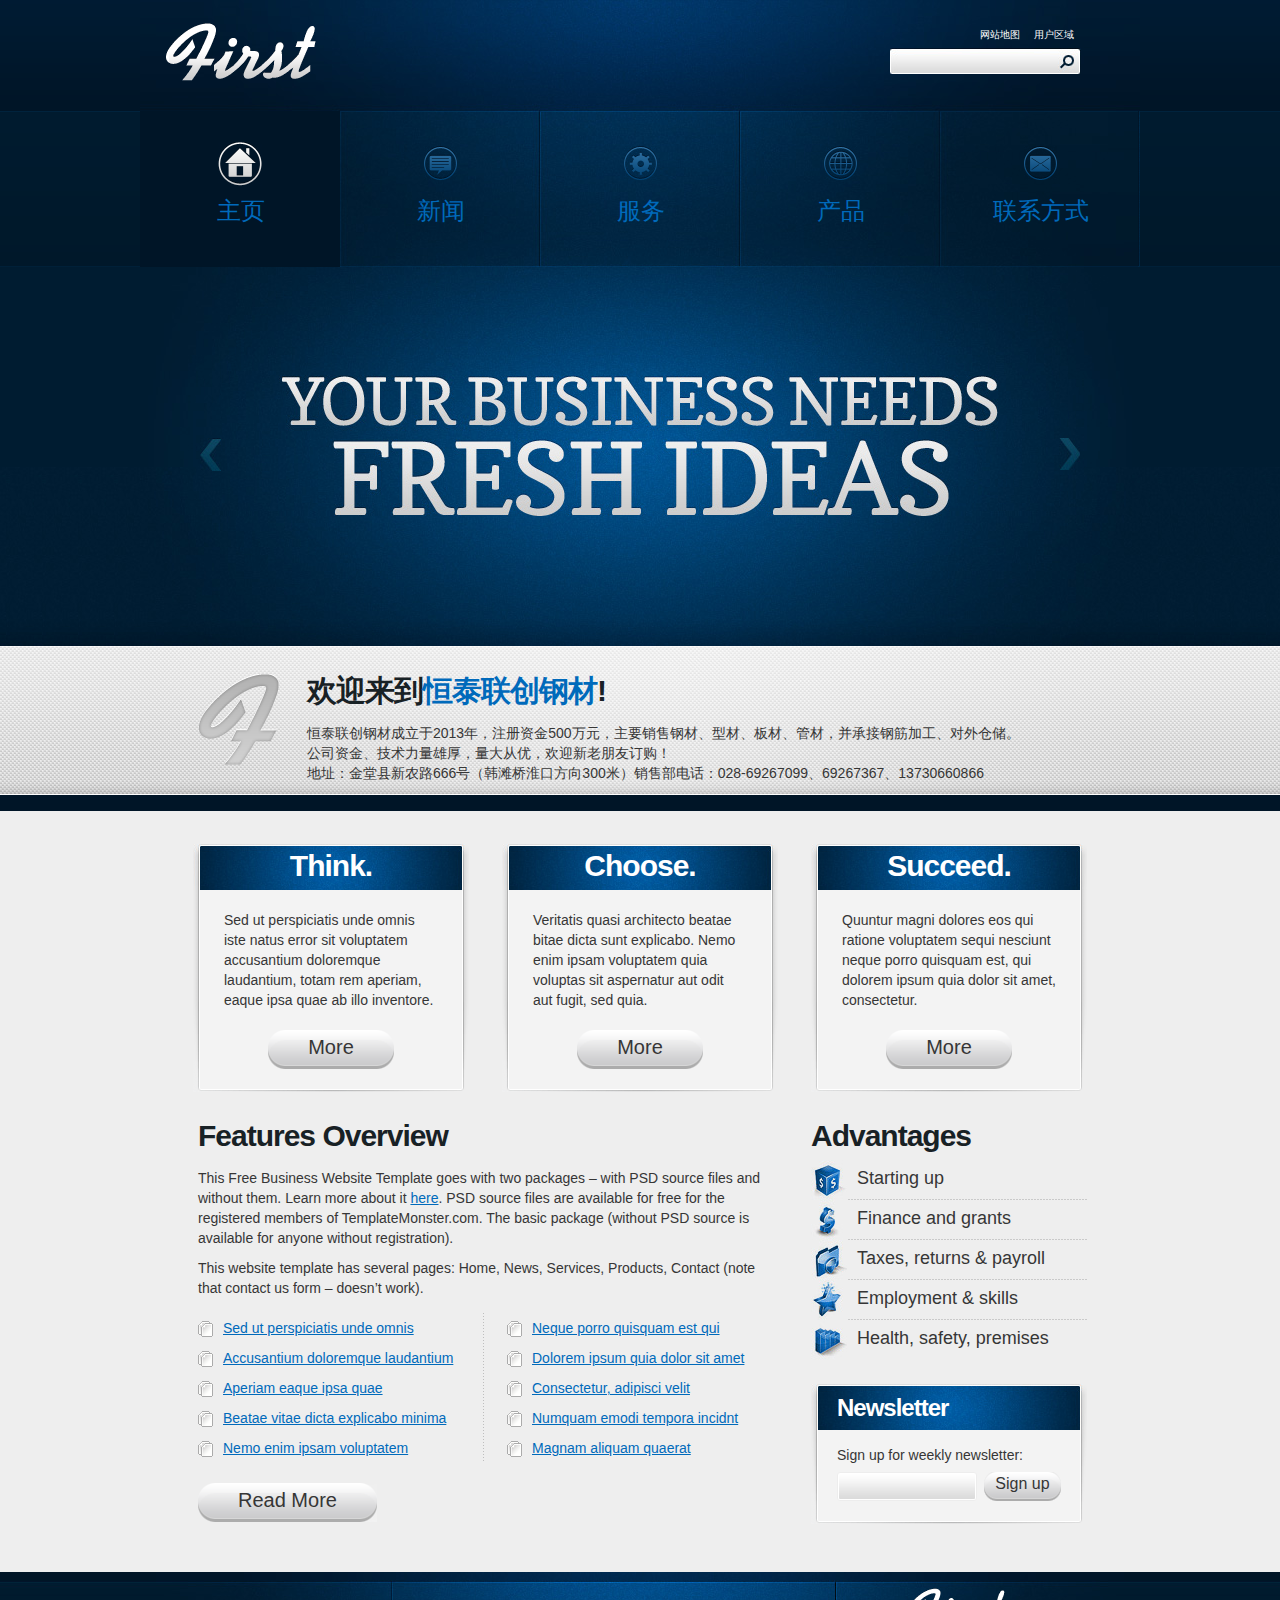
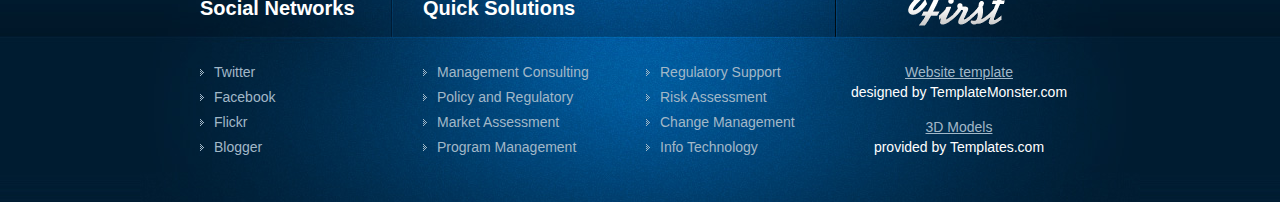
==== commit 086565a3: "modify homepage" ====
--- a/index.html
+++ b/index.html
@@ -85,8 +85,7 @@
 					<h2>欢迎来到<span>恒泰联创钢材</span>!</h2>
 					恒泰联创钢材成立于2013年，注册资金500万元，主要销售钢材、型材、板材、管材，并承接钢筋加工、对外仓储。
                                          </br>公司资金、技术力量雄厚，量大从优，欢迎新老朋友订购！
-                                         </br>地址：金堂县新农路666号（韩滩桥淮口方向300米）
-                                         </br>销售部电话：028-69267099、69267367、13730660866
+                                         </br>地址：金堂县新农路666号（韩滩桥淮口方向300米）销售部电话：028-69267099、69267367、13730660866
 				</div>
 			</div>
 		</div>
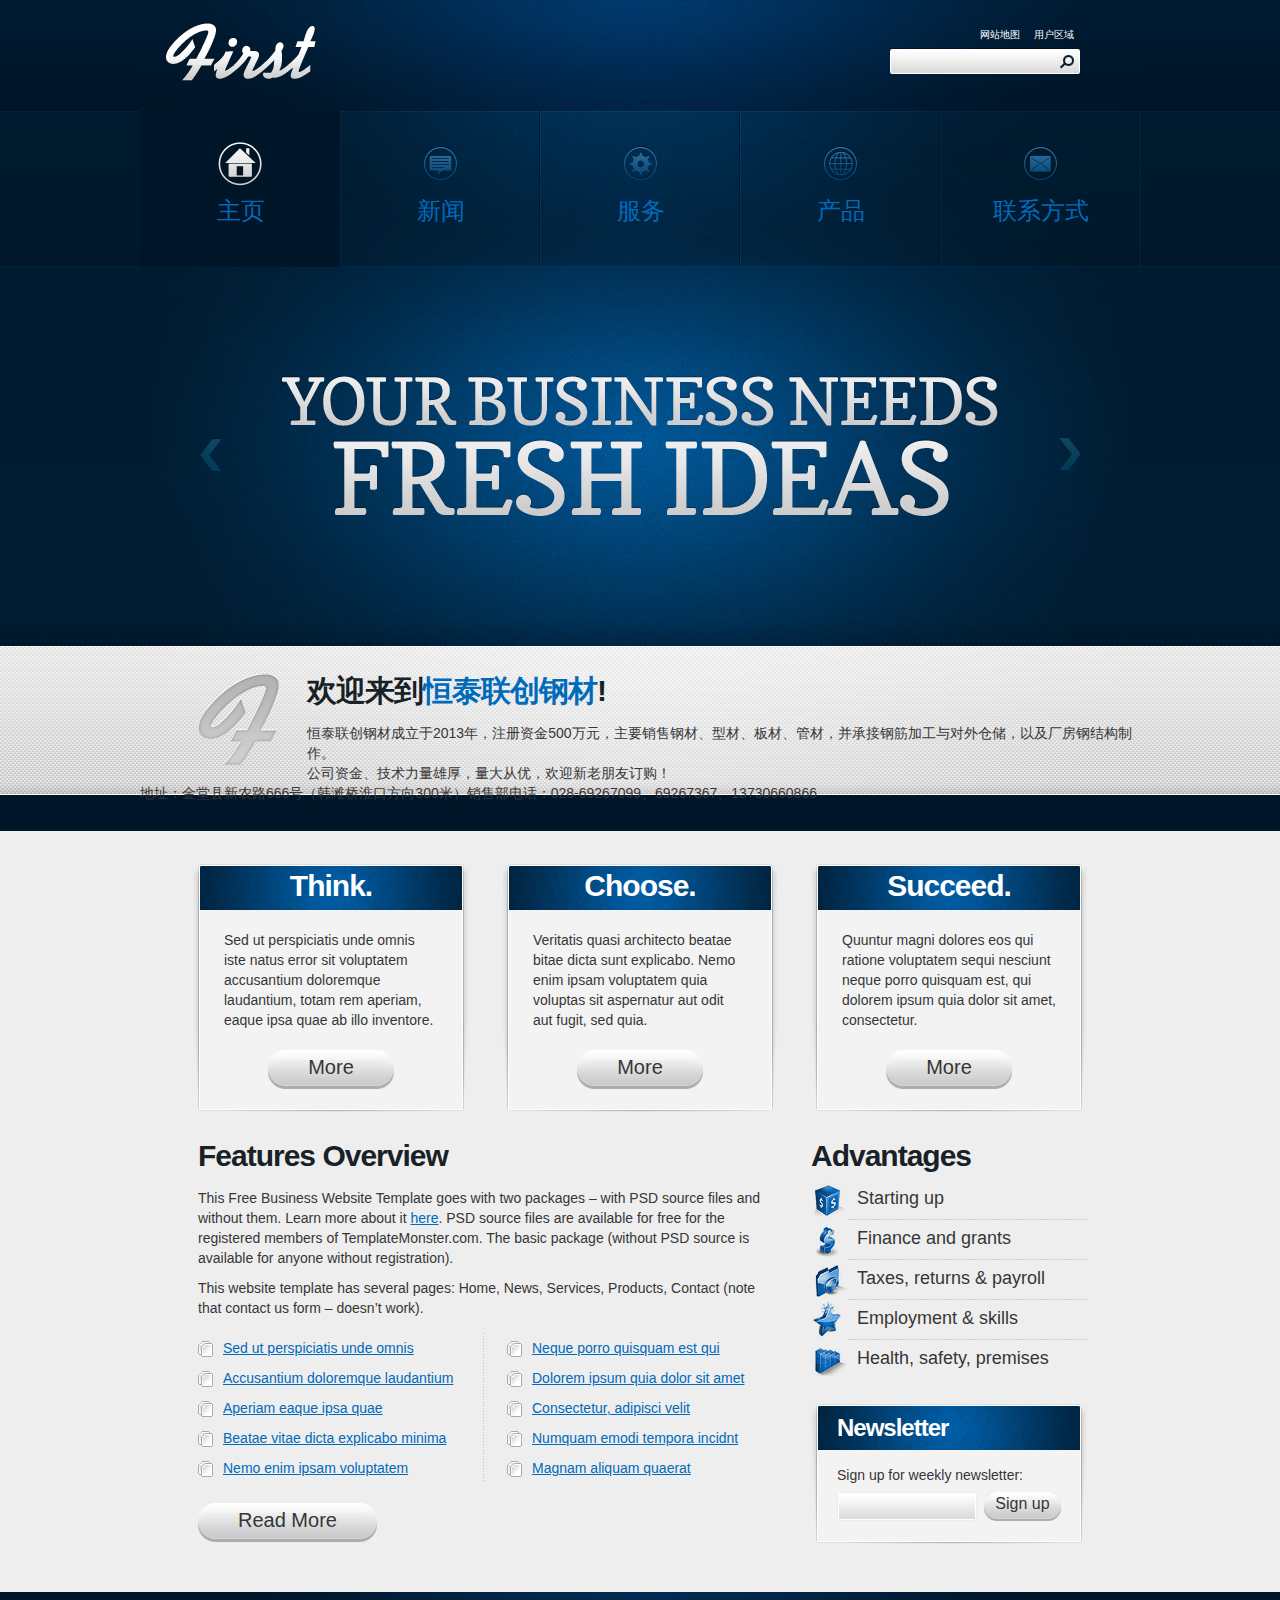
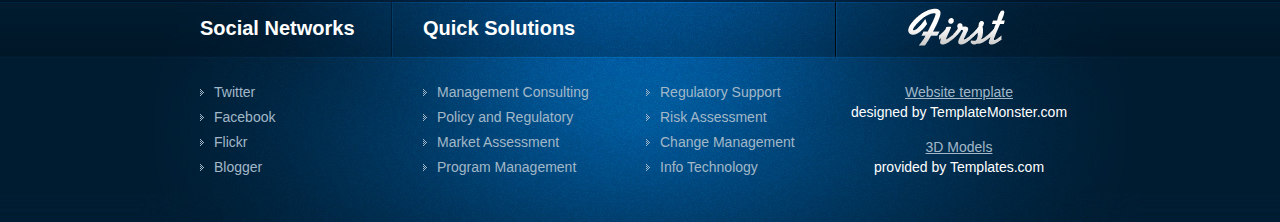
==== commit eafcdf2b: "modify homepage" ====
--- a/index.html
+++ b/index.html
@@ -83,7 +83,7 @@
 				<div class="wrapper">
 					<figure class="left"><img src="images/letter1.png" alt=""></figure>
 					<h2>欢迎来到<span>恒泰联创钢材</span>!</h2>
-					恒泰联创钢材成立于2013年，注册资金500万元，主要销售钢材、型材、板材、管材，并承接钢筋加工、对外仓储。
+					恒泰联创钢材成立于2013年，注册资金500万元，主要销售钢材、型材、板材、管材，并承接钢筋加工与对外仓储，以及厂房钢结构制作。
                                          </br>公司资金、技术力量雄厚，量大从优，欢迎新老朋友订购！
                                          </br>地址：金堂县新农路666号（韩滩桥淮口方向300米）销售部电话：028-69267099、69267367、13730660866
 				</div>
@@ -251,4 +251,4 @@
     });
 </script>
 </body>
-</html>+</html>
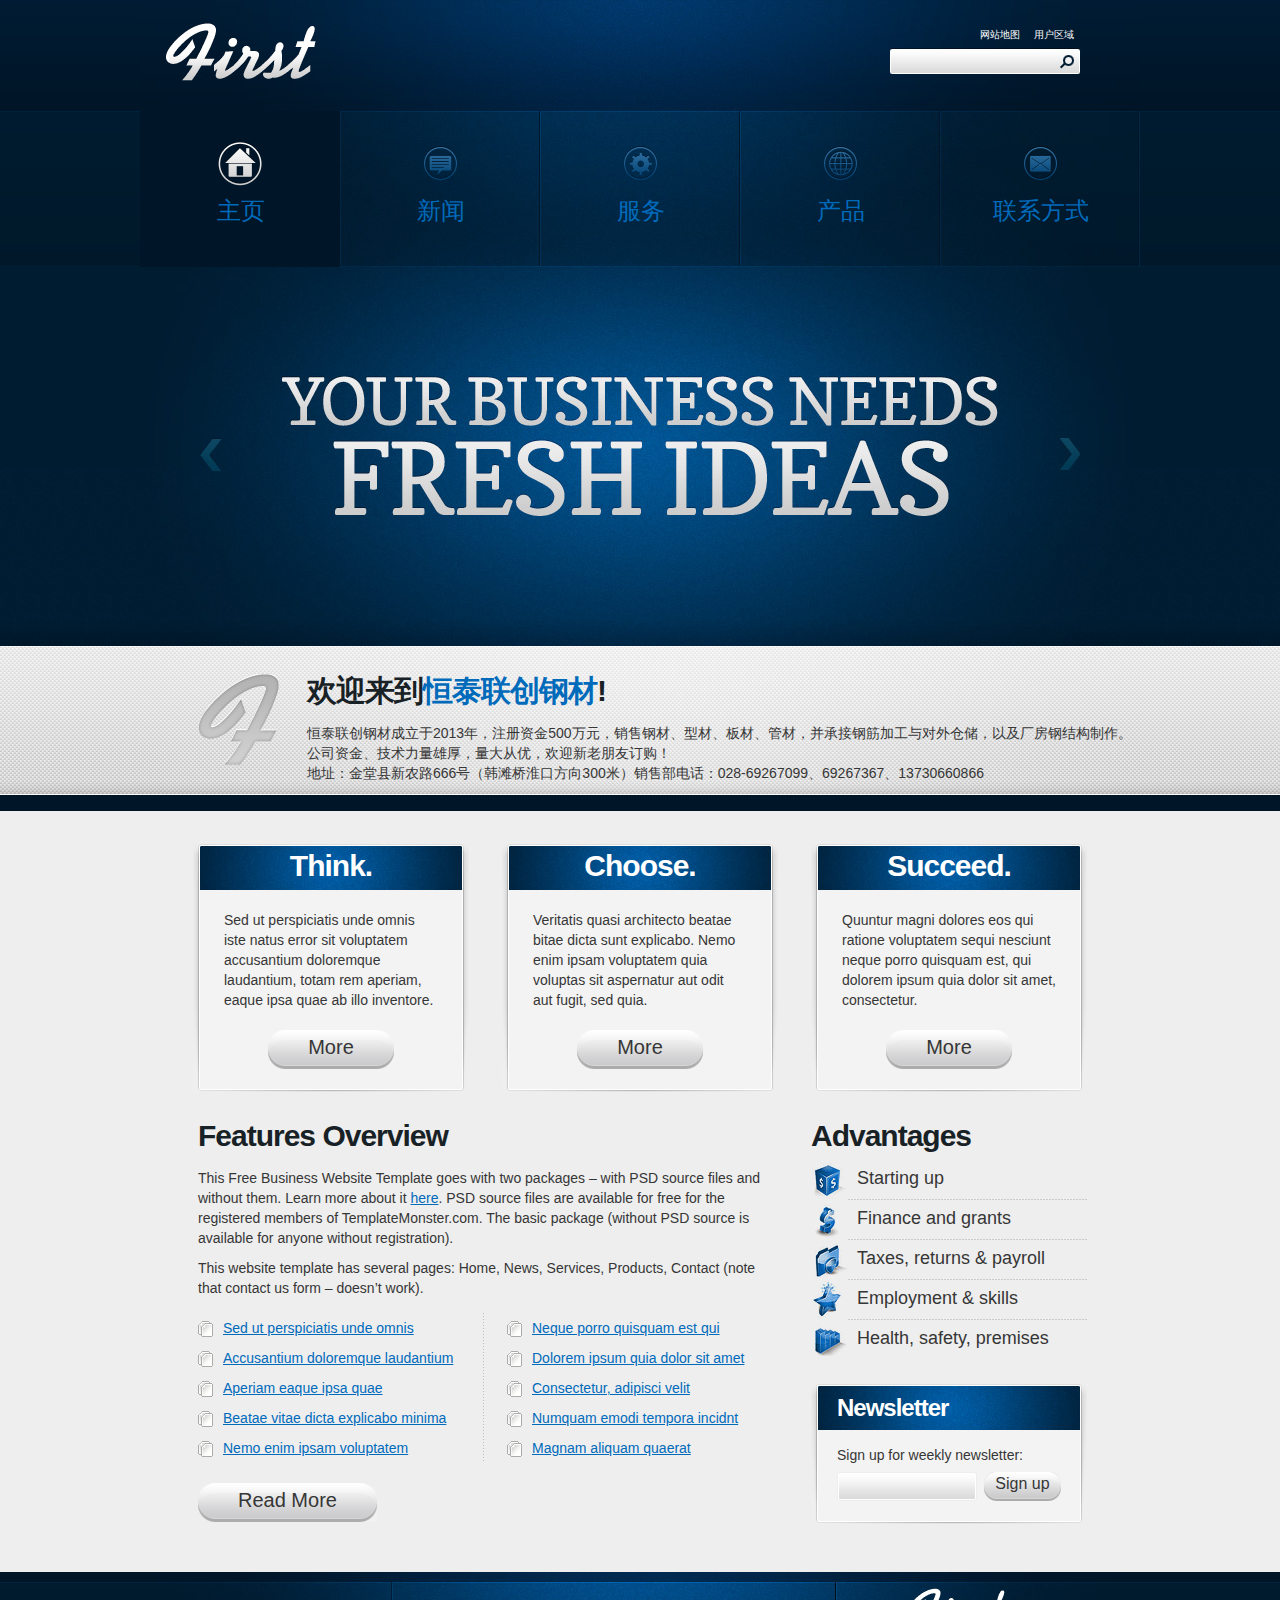
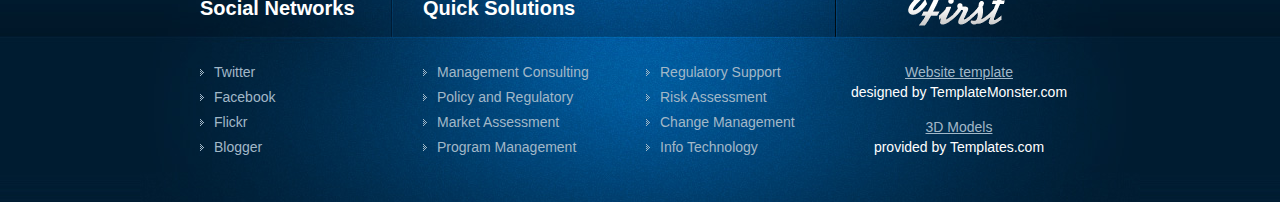
==== commit 2444211f: "remove 销售" ====
--- a/index.html
+++ b/index.html
@@ -83,7 +83,7 @@
 				<div class="wrapper">
 					<figure class="left"><img src="images/letter1.png" alt=""></figure>
 					<h2>欢迎来到<span>恒泰联创钢材</span>!</h2>
-					恒泰联创钢材成立于2013年，注册资金500万元，主要销售钢材、型材、板材、管材，并承接钢筋加工与对外仓储，以及厂房钢结构制作。
+					恒泰联创钢材成立于2013年，注册资金500万元，销售钢材、型材、板材、管材，并承接钢筋加工与对外仓储，以及厂房钢结构制作。
                                          </br>公司资金、技术力量雄厚，量大从优，欢迎新老朋友订购！
                                          </br>地址：金堂县新农路666号（韩滩桥淮口方向300米）销售部电话：028-69267099、69267367、13730660866
 				</div>
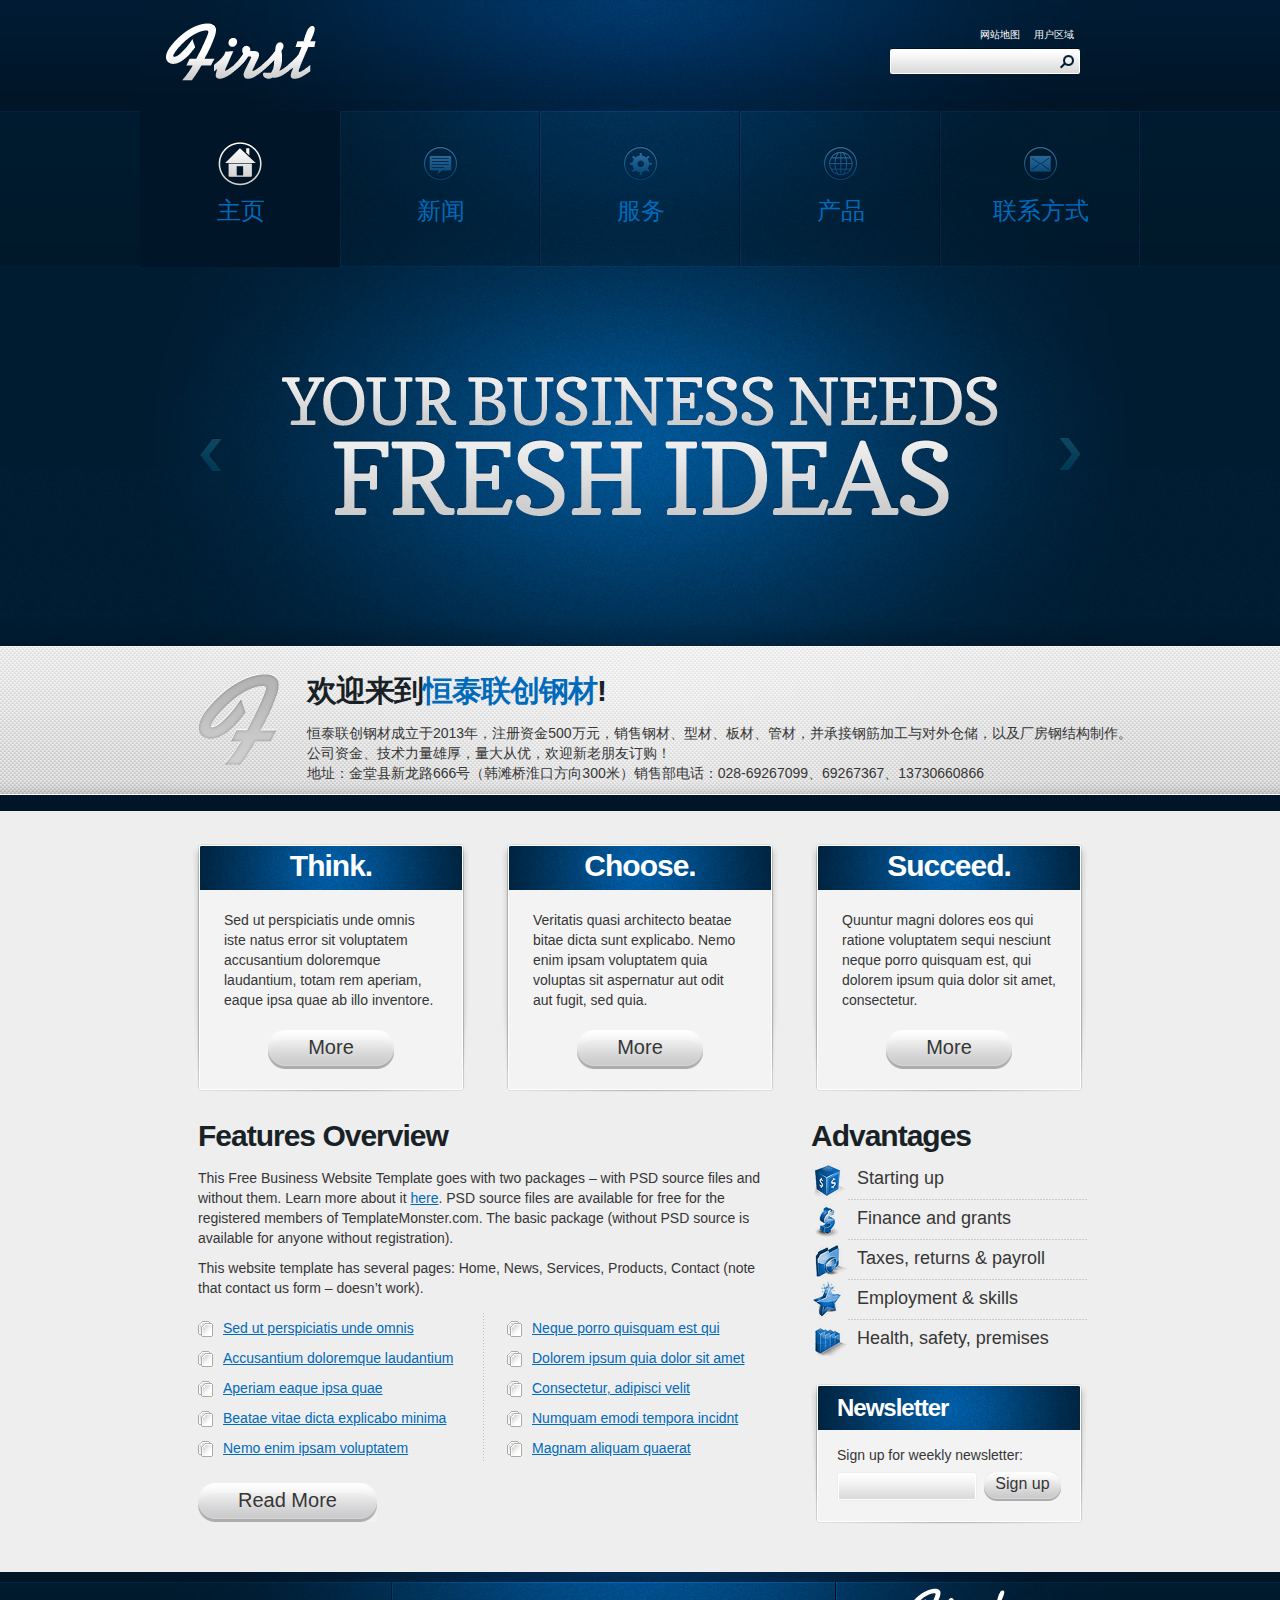
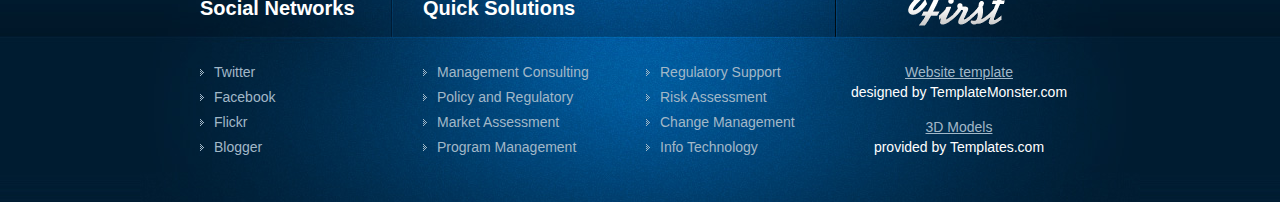
==== commit e423888e: "Update index.html" ====
--- a/index.html
+++ b/index.html
@@ -85,7 +85,7 @@
 					<h2>欢迎来到<span>恒泰联创钢材</span>!</h2>
 					恒泰联创钢材成立于2013年，注册资金500万元，销售钢材、型材、板材、管材，并承接钢筋加工与对外仓储，以及厂房钢结构制作。
                                          </br>公司资金、技术力量雄厚，量大从优，欢迎新老朋友订购！
-                                         </br>地址：金堂县新农路666号（韩滩桥淮口方向300米）销售部电话：028-69267099、69267367、13730660866
+                                         </br>地址：金堂县新龙路666号（韩滩桥淮口方向300米）销售部电话：028-69267099、69267367、13730660866
 				</div>
 			</div>
 		</div>
